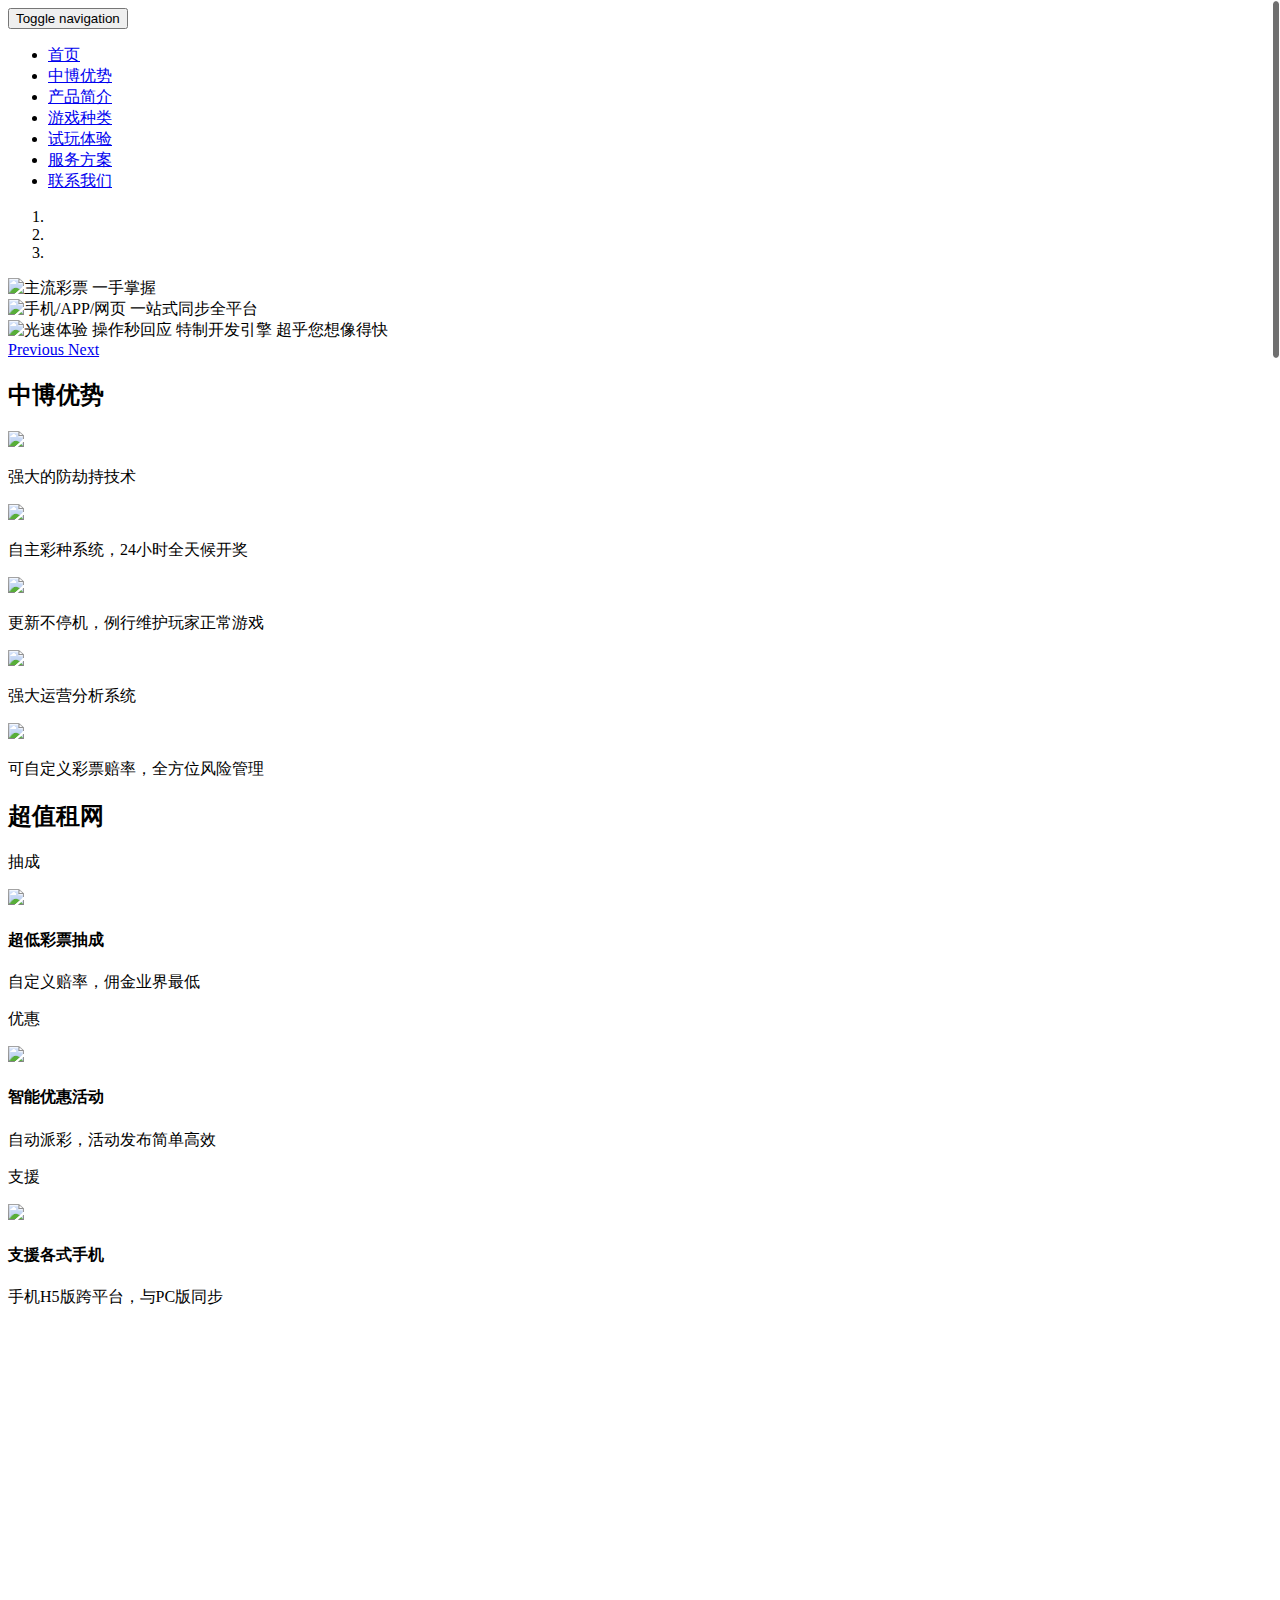
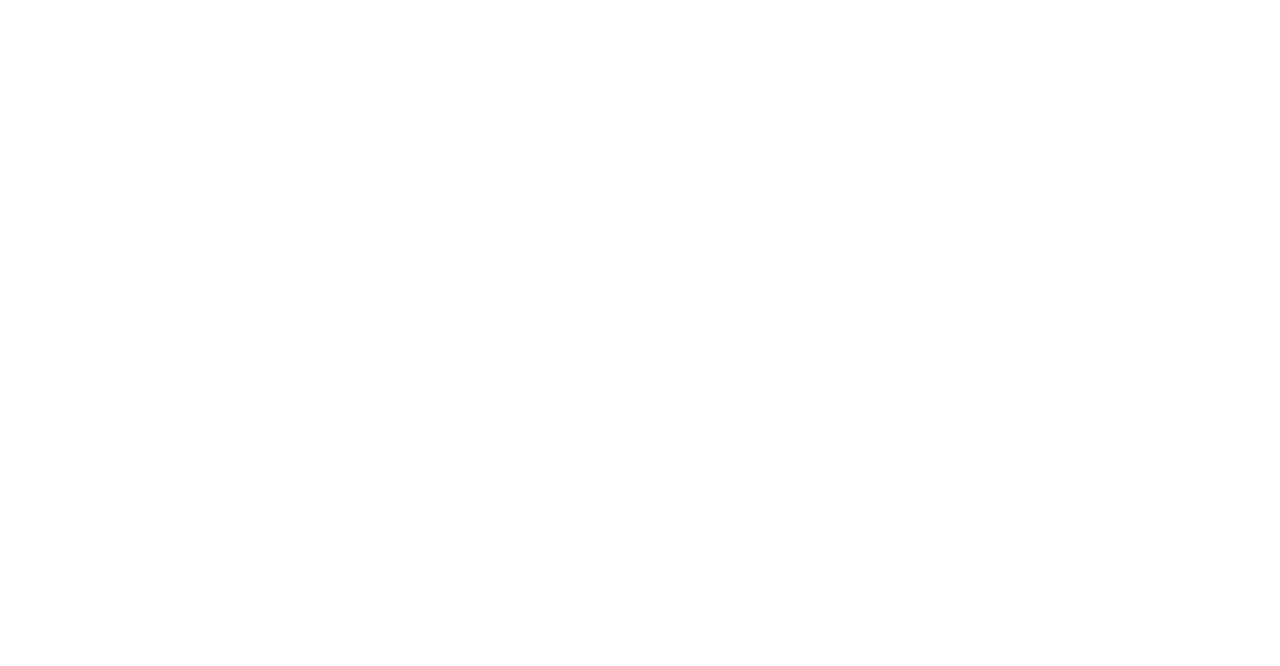
==== index.html @ 129c29d1 "Add files via upload" ====
<!DOCTYPE html>
<html lang="en">

<head>
    <meta charset="UTF-8">
    <meta name="viewport" content="width=device-width, initial-scale=1.0">
    <meta http-equiv="X-UA-Compatible" content="ie=edge">
    <title>中博彩票平台</title>
    <meta name="keyword" content="彩票,中博,中华,博奕,开奖,投注,下注,开奖号码,中奖,六合彩,快3,时时彩,北京赛车,PK10,大乐透,服务,平台,排列3,11选5,中彩网,幸运28">
    <meta name="description" content="中博彩票平台为现今时下最热门,最齐全的彩票游戏平台,借由不断整合市场博彩游戏,并透过多年一流研发团队进行开发,同时也与知名品牌合作,共同发展市场中的最大价值,我们重视客户的需求与意见,完成达成是中博努力的目标">
    <link rel="shortcut icon" href="images/common/web_ico.png" type="image/png" />
    <link href="css/bootstrap.css" rel="stylesheet">
    <link rel="stylesheet" href="css/animate.css">
    <link rel="stylesheet" href="css/style.css">

    <!-- Global site tag (gtag.js) - Google Analytics -->
    <script async src="https://www.googletagmanager.com/gtag/js?id=UA-113128826-1"></script>
    <script>
    window.dataLayer = window.dataLayer || [];
    function gtag(){dataLayer.push(arguments);}
    gtag('js', new Date());

    gtag('config', 'UA-113128826-1');
    </script>
</head>

<body>
    <!--Navigation-->
    <div class="wow fadeIn navbar navbar-custom navbar-default navbar-fixed-top" role="navigation">
        <div class="container-fluid">
            <div class="navbar-header">
                <button class="navbar-toggle" type="button" data-toggle="collapse" data-target=".navbar-collapse">
                    <span class="sr-only">Toggle navigation</span>
                    <span class="icon-bar"></span>
                    <span class="icon-bar"></span>
                    <span class="icon-bar"></span>
                </button>
                <a class="navbar-brand" href="index.html">
                    <img src="images/common/cblogo.png" alt="">
                </a>
            </div>
            <div class="navbar-collapse collapse">
                <ul class="nav navbar-nav navbar-right">
                    <li>
                        <a href="index.html" class="active">首页</a>
                    </li>
                    <li>
                        <a href="advantages.html">中博优势</a>
                    </li>
                    <li>
                        <a href="renovation.html">产品简介</a>
                    </li>
                    <li>
                        <a href="games.html">游戏种类</a>
                    </li>
                    <li>
                        <a href="http://cb168168.com/register?key=24080112" target="_blank" class="m_hover_none">试玩体验</a>
                    </li>
                    <li>
                        <a href="service.html">服务方案</a>
                    </li>
                    <li>
                        <a href="contact.html">联系我们</a>
                    </li>
                </ul>
            </div>
        </div>
    </div>

    <!-- Carousel -->
    <div id="carousel-example-generic" class="wow fadeIn carousel slide" data-ride="carousel">
        <!-- Indicators -->
        <ol class="carousel-indicators">
            <li data-target="#carousel-example-generic" data-slide-to="0" class="active"></li>
            <li data-target="#carousel-example-generic" data-slide-to="1"></li>
            <li data-target="#carousel-example-generic" data-slide-to="2"></li>
        </ol>

        <!-- Wrapper for slides -->
        <div class="carousel-inner" role="listbox">
            <div class="item active">
                <img src="images/carousel/carousel-01.png" alt="主流彩票  一手掌握">
            </div>
            <div class="item">
                <img src="images/carousel/carousel-02.png" alt="手机/APP/网页   一站式同步全平台">
            </div>
            <div class="item">
                <img src="images/carousel/carousel-03.png" alt="光速体验  操作秒回应  特制开发引擎  超乎您想像得快">
            </div>
        </div>

        <!-- Controls -->
        <a class="left carousel-control" href="#carousel-example-generic" role="button" data-slide="prev">
            <span class="glyphicon glyphicon-chevron-left" aria-hidden="true"></span>
            <span class="sr-only">Previous</span>
        </a>
        <a class="right carousel-control" href="#carousel-example-generic" role="button" data-slide="next">
            <span class="glyphicon glyphicon-chevron-right" aria-hidden="true"></span>
            <span class="sr-only">Next</span>
        </a>
    </div>

    <!-- cb Advantages -->
    <section class="wow fadeInDown advantage" data-wow-delay="0.2s">
        <div class="container text-center">
            <h2 class="wow fadeInDown title text-red border-btm-red3" data-wow-delay="0.4s">中博优势</h2>
            <div class="wow fadeInUp content" data-wow-delay="0.6s">
                <div class="icon5">
                    <img src="images/icons/icon_ad01.png" class="img-responsive">
                    <p>强大的防劫持技术</p>
                </div>
                <div class="icon5">
                    <img src="images/icons/icon_ad02.png" class="img-responsive">
                    <p>自主彩种系统，24小时全天候开奖</p>
                </div>
                <div class="icon5">
                    <img src="images/icons/icon_ad03.png" class="img-responsive">
                    <p>更新不停机，例行维护玩家正常游戏</p>
                </div>
                <div class="icon5">
                    <img src="images/icons/icon_ad04.png" class="img-responsive">
                    <p>强大运营分析系统</p>
                </div>
                <div class="icon5">
                    <img src="images/icons/icon_ad05.png" class="img-responsive">
                    <p>可自定义彩票赔率，全方位风险管理</p>
                </div>
            </div>
        </div>
    </section>

    <!-- cb Net -->
    <section class="wow fadeInDown net" data-wow-delay="0.2s">
        <div class="container text-center">
            <h2 class="wow fadeInDown title text-gold border-btm-gold3" data-wow-delay="0.4s">超值租网</h2>
            <div class="wow fadeInUp content row" data-wow-delay="0.6s">
                <div class="col-sm-4 col-xs-12">
                    <div class="item-check col-xs-12">
                        <p class="tag">抽成</p>
                        <div class="CoverImage">
                            <img src="images/blurimg_01.png">
                        </div>
                        <h4 class="text-pink">超低彩票抽成</h4>
                        <p>自定义赔率，佣金业界最低</p>
                    </div>
                </div>
                <div class="col-sm-4 col-xs-12">
                    <div class="item-check col-xs-12">
                        <p class="tag">优惠</p>
                        <div class="CoverImage">
                            <img src="images/blurimg_02.png">
                        </div>
                        <h4 class="text-pink">智能优惠活动</h4>
                        <p>自动派彩，活动发布简单高效</p>
                    </div>
                </div>
                <div class="col-sm-4 col-xs-12">
                    <div class="item-check col-xs-12">
                        <p class="tag">支援</p>
                        <div class="CoverImage">
                            <img src="images/blurimg_03.png">
                        </div>
                        <h4 class="text-pink">支援各式手机</h4>
                        <p>手机H5版跨平台，与PC版同步</p>
                    </div>
                </div>
            </div>

            <a href="service.html" class="wow fadeInUp btn-gold" data-wow-delay="0.8s">
                More
            </a>
        </div>
    </section>

    <!-- cb Payment -->
    <section class="wow fadeInDown payment" data-wow-delay="0.2s">
        <div class="container text-center">
            <h2 class="wow fadeInDown title text-red border-btm-red3" data-wow-delay="0.4s">便捷入款</h2>
            <div class="wow fadeInUp content row" data-wow-delay="0.6s">
                <div class="col-sm-4 col-xs-12">
                    <div class="item-book col-xs-12 text-white">
                        <div class="text-center">
                            <h4>提款安全快速</h4>
                            <p>DRAW SAFETY</p>
                        </div>
                    </div>
                </div>
                <div class="col-sm-4 col-xs-12">
                    <div class="item-book col-xs-12 text-white">
                        <div class="text-center">
                            <h4>快速充值中心</h4>
                            <p>RECHARGE FASTLY</p>
                        </div>
                    </div>
                </div>
                <div class="col-sm-4 col-xs-12">
                    <div class="item-book col-xs-12 text-white">
                        <div class="text-center">
                            <h4>支付快速接入</h4>
                            <p>PAY QUICKLY</p>
                        </div>
                    </div>
                </div>
            </div>
        </div>
    </section>

    <!-- cb Service -->
    <section class="wow fadeInDown service" data-wow-delay="0.2s">
        <div class="container text-center">
            <h2 class="wow fadeInDown title text-gold border-btm-gold3" data-wow-delay="0.4s">全方位服务</h2>
            <div class="wow fadeInUp content" data-wow-delay="0.6s">
                <div class="icon4">
                    <img src="images/icons/icon_service01.png" class="img-responsive">
                    <b class="text-gold">专业团队</b>
                    <p class="text-white">十数年研发团队，十五年网络安全团队，亚洲一流的博彩团队，中博顶级团队阵容将是您坚强的后盾</p>
                </div>
                <div class="icon4">
                    <img src="images/icons/icon_service02.png" class="img-responsive">
                    <b class="text-gold">产品多样</b>
                    <p class="text-white">中博多年来不断整合市场博彩游戏，为游戏商整合接口的同时，为站点上用户提供更多产品选择</p>
                </div>
                <div class="icon4">
                    <img src="images/icons/icon_service03.png" class="img-responsive">
                    <b class="text-gold">持续创新</b>
                    <p class="text-white">中博产品团队不断探索市场方向、智能优惠活动等，均为行业首创</p>
                </div>
                <div class="icon4">
                    <img src="images/icons/icon_service04.png" class="img-responsive">
                    <b class="text-gold">贴心服务</b>
                    <p class="text-white">中博将为您配置一对一的VIP商务经理，随时聆听您的意见，您所要的都是中博努力的方向</p>
                </div>
            </div>
        </div>
    </section>

    <!-- Footer -->
    <div class="wow fadeIn footer">
        <div class="wow fadeInDown section-red text-white" data-wow-delay="0.2s">
            <div class="container text-left">
                <div class="row">
                    <div class="col-md-8 col-sm-7 col-xs-12">
                        <div class="footer-logo">
                            <img src="images/common/cblogo.png" alt="中博彩票">
                        </div>
                        <div class="footer-content">
                            <p>与合作伙伴共同创造最大价值是中博彩票努力不懈的目标，中博与知名品牌合作，中博亦乐于携手新兴品牌共同发展</p>
                            <p class="text-yellow">期待与您齐心经营，共创未来</p>
                        </div>

                    </div>

                    <div class="col-md-4 col-sm-5 col-xs-12">
                        <div class="logo-ft">
                            <a href="http://www.op666666.com/index.html" target="_blank"><img src="images/common/logo_ft_op.png"></a>
                            <a href="https://cbaward.com" target="_blank"><img src="images/common/logo_ft_cbplatform.png"></a>
                        </div>
                        <p class="contact">Skype：
                            <a href="skype:live:cbgame88?call" class="text-yellow">live:cbgame88</a>
                        </p>
                        <p class="contact">Mail：
                            <a href="mailto:cbgame88@gmail.com" class="text-yellow">cbgame88@gmail.com</a>
                        </p>
                    </div>
                </div>
            </div>
        </div>

        <div class="section-brown text-white">
            <div class="container text-center">
                <p>COPYRIGHT © 2018 CHINA BET PLATFORM ALL RIGHTS RESERVED</p>
            </div>
        </div>
    </div>
    <a href="#" class="toTop" href="# " title="top ">
        <span>
            <p>
                <i class="glyphicon glyphicon-menu-up" aria-hidden="true"></i>
            </p>
        </span>
    </a>
</body>
<script src="js/jquery-2.1.0.min.js"></script>
<script src="js/bootstrap.min.js"></script>
<script src="js/jquery.nicescroll.min.js"></script>
<script src="js/wow.min.js"></script>
<script src="js/script.js"></script>

</html>
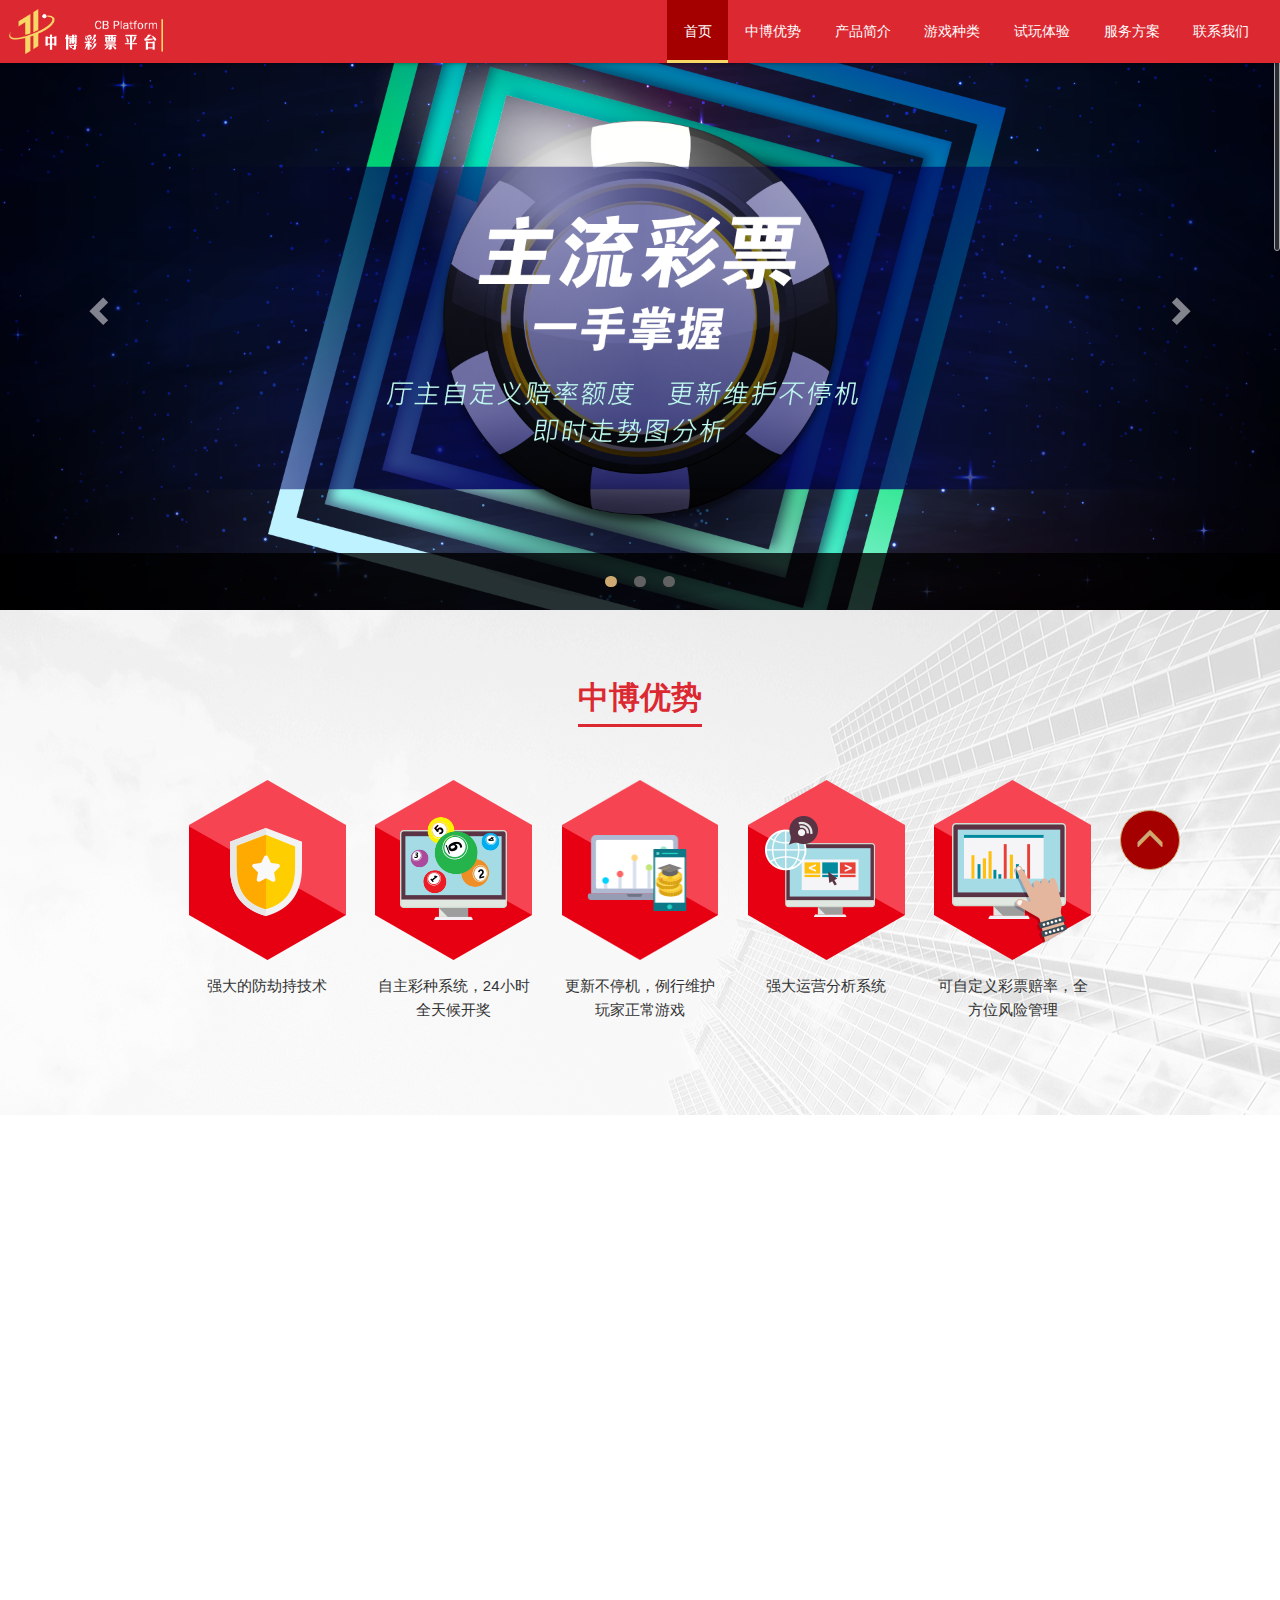
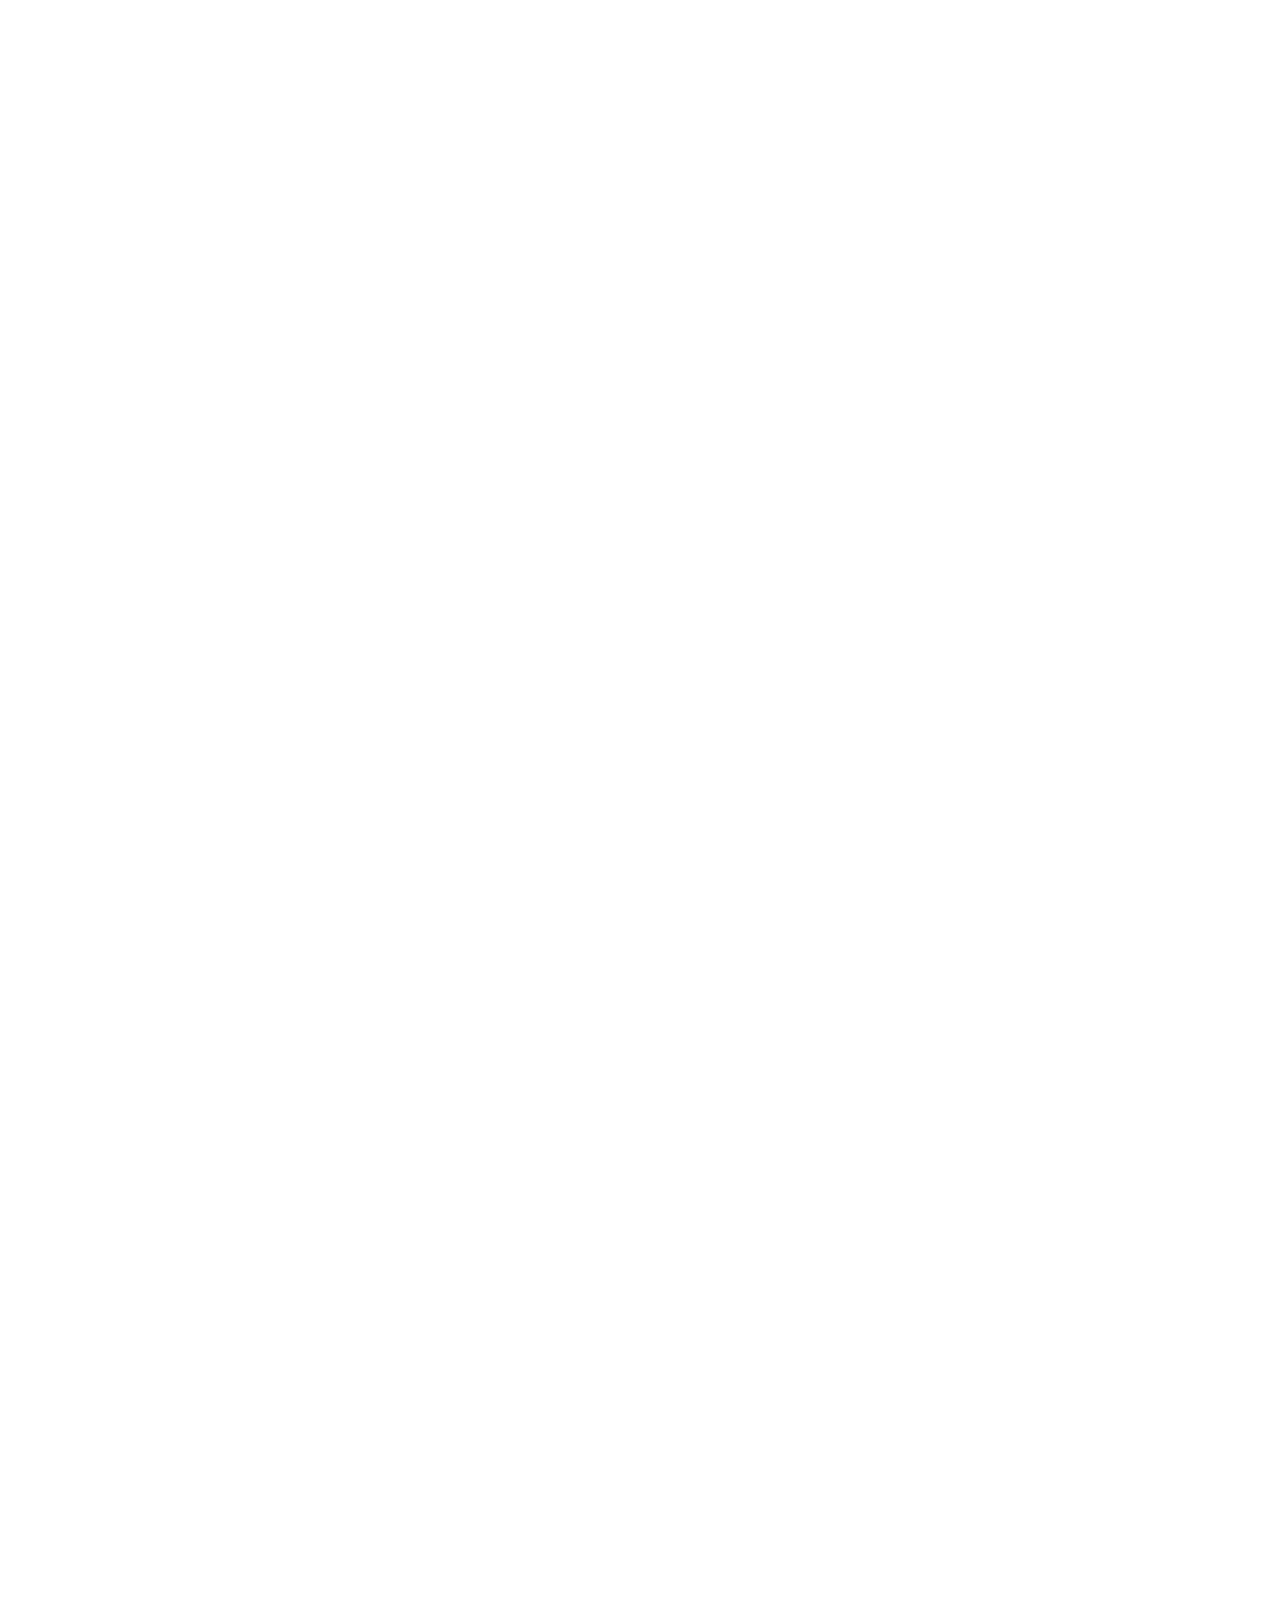
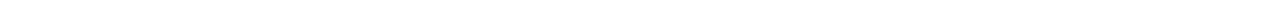
==== commit 58fc1b21: "Solve problem that the first icon wasn't show up" ====
--- a/index.html
+++ b/index.html
@@ -106,7 +106,7 @@
             <h2 class="wow fadeInDown title text-red border-btm-red3" data-wow-delay="0.4s">中博优势</h2>
             <div class="wow fadeInUp content" data-wow-delay="0.6s">
                 <div class="icon5">
-                    <img src="images/icons/icon_ad01.png" class="img-responsive">
+                    <img src="images/icons/icon_ad00.png" class="img-responsive">
                     <p>强大的防劫持技术</p>
                 </div>
                 <div class="icon5">
--- a/css/style.css
+++ b/css/style.css
@@ -0,0 +1,1319 @@
+@charset "UTF-8";
+/* General */
+/* line 4, ../sass/_layout.sass */
+body {
+  font-family: "微軟正黑體", Arial, Helvetica, sans-serif;
+}
+
+/* line 7, ../sass/_layout.sass */
+body, html {
+  width: 100%;
+}
+
+/* line 10, ../sass/_layout.sass */
+p {
+  font-size: 15px;
+  line-height: 1.6;
+}
+@media only screen and (max-width: 480px) {
+  /* line 10, ../sass/_layout.sass */
+  p {
+    font-size: 14px;
+    padding: 0;
+    margin: 0;
+  }
+}
+
+/* Top Banner */
+/* line 19, ../sass/_layout.sass */
+.topbnr {
+  position: relative;
+  padding: 0;
+}
+@media only screen and (max-width: 768px) {
+  /* line 19, ../sass/_layout.sass */
+  .topbnr {
+    margin-top: 3.5em;
+    overflow-x: hidden;
+  }
+}
+
+/* line 25, ../sass/_layout.sass */
+button {
+  border: none;
+  outline: none;
+  box-sizing: border-box;
+  transition: background 0.5s;
+}
+/* line 30, ../sass/_layout.sass */
+button:hover {
+  transition: background 0.5s;
+}
+
+/* line 33, ../sass/_layout.sass */
+section {
+  padding: 3em 0 5em 0;
+}
+@media only screen and (max-width: 768px) {
+  /* line 33, ../sass/_layout.sass */
+  section {
+    padding: 1em 0;
+  }
+}
+
+/* line 38, ../sass/_layout.sass */
+h2.title {
+  display: inline-block;
+  font-size: 2.2em;
+  font-weight: bold;
+  padding: 0.3em 0;
+  margin-bottom: 1.3em;
+}
+@media only screen and (max-width: 480px) {
+  /* line 38, ../sass/_layout.sass */
+  h2.title {
+    font-size: 2em;
+  }
+}
+
+/* line 47, ../sass/_layout.sass */
+h4 {
+  font-size: 1.6em;
+  font-weight: bold;
+}
+
+/* line 51, ../sass/_layout.sass */
+.section-red {
+  background-color: #a40000;
+}
+
+/* line 54, ../sass/_layout.sass */
+.section-brown {
+  background-color: #2b1310;
+}
+
+/* General text color */
+/* line 59, ../sass/_layout.sass */
+.text-white {
+  color: #fff;
+}
+
+/* line 62, ../sass/_layout.sass */
+.text-red {
+  color: #dc2831;
+}
+
+/* line 65, ../sass/_layout.sass */
+.text-pink {
+  color: #f74452;
+}
+
+/* line 68, ../sass/_layout.sass */
+.text-yellow {
+  color: #f7d766;
+}
+
+/* line 71, ../sass/_layout.sass */
+.text-gold {
+  color: #cfa972;
+}
+
+/* General border setting */
+/* line 76, ../sass/_layout.sass */
+.border-btm-red3 {
+  border-bottom: 3px solid #dc2831;
+}
+
+/* line 79, ../sass/_layout.sass */
+.border-btm-gold3 {
+  border-bottom: 3px solid #cfa972;
+}
+
+/* General icons setting */
+/* icon3 */
+/* line 84, ../sass/_layout.sass */
+.icon3 {
+  width: 29%;
+  padding: 1vw;
+}
+
+/* icon4 */
+/* line 89, ../sass/_layout.sass */
+.icon4 {
+  width: 21%;
+  padding: 2vw;
+}
+
+/* icon5 */
+/* line 94, ../sass/_layout.sass */
+.icon5 {
+  width: 16%;
+  padding: 1vw;
+}
+
+/* icon6 */
+/* line 99, ../sass/_layout.sass */
+.icon6 {
+  width: 15%;
+  padding: 1vw;
+}
+
+/* line 103, ../sass/_layout.sass */
+.icon3, .icon4, .icon5, .icon6 {
+  display: inline-table;
+  margin: 0;
+}
+@media only screen and (max-width: 480px) {
+  /* line 103, ../sass/_layout.sass */
+  .icon3, .icon4, .icon5, .icon6 {
+    display: inline-table;
+    width: 45%;
+    padding: 1.5vh;
+  }
+}
+
+/* line 111, ../sass/_layout.sass */
+.icon3 img, .icon4 img, .icon5 img, .icon6 img {
+  width: 100%;
+  margin-bottom: 1em;
+}
+
+/* Navigation */
+/* line 117, ../sass/_layout.sass */
+.navbar-default {
+  border: none;
+  box-shadow: 0 0.1em 0.3em rgba(0, 0, 0, 0.4);
+}
+
+/* line 121, ../sass/_layout.sass */
+.navbar-custom {
+  height: 4.5em;
+  font-size: 1em;
+  background-color: #dc2831;
+  position: fixed;
+}
+@media only screen and (max-width: 786px) {
+  /* line 121, ../sass/_layout.sass */
+  .navbar-custom {
+    height: 3.5em;
+    font-size: 1em;
+  }
+}
+
+/* line 130, ../sass/_layout.sass */
+.navbar-brand {
+  padding: 0.5em;
+}
+/* line 132, ../sass/_layout.sass */
+.navbar-brand img {
+  height: 2.5em;
+}
+@media only screen and (max-width: 786px) {
+  /* line 132, ../sass/_layout.sass */
+  .navbar-brand img {
+    height: 2em;
+  }
+}
+
+/* line 138, ../sass/_layout.sass */
+.navbar-nav {
+  height: 4.5em;
+  padding: 0 1em 0 0;
+}
+/* 0131 Header 768px pad環境修正 */
+@media only screen and (max-width: 768px) {
+  .navbar-nav {
+    padding: 0;
+  }
+}
+@media only screen and (max-width: 768px) {
+  /* line 138, ../sass/_layout.sass */
+  .navbar-nav {
+    width: 100%;
+    height: auto;
+    margin: 0;
+    padding: 0;
+  }
+}
+
+/* line 146, ../sass/_layout.sass */
+.navbar-default .navbar-nav > li > a {
+  line-height: 2.5;
+  padding: 1em 1.2em;
+  color: #fff;
+  background-color: #dc2831;
+}
+/* 0131 Header 1024px pad環境修正 */
+@media only screen and (max-width: 1024px) {
+  .navbar-default .navbar-nav > li > a {
+    padding: 1em 1.1em;
+  }
+}
+@media only screen and (max-width: 480px) {
+  /* line 146, ../sass/_layout.sass */
+  .navbar-default .navbar-nav > li > a {
+    padding: 0.5em 1.2em;
+    background-color: #f74452;
+  }
+}
+/* line 154, ../sass/_layout.sass */
+.navbar-default .navbar-nav > li > a:visited {
+  line-height: 2.5;
+  padding: 1em 1.2em;
+  color: #fff;
+  box-shadow: none;
+  background-color: #dc2831;
+}
+/* line 159, ../sass/_layout.sass */
+.navbar-default .navbar-nav > li > a:hover, .navbar-default .navbar-nav > li > a:active {
+  color: #fff;
+  background-color: #a40000;
+  box-shadow: inset 0 -3px 0px #f7d766;
+  transition: all 0.5s;
+}
+
+/* line 165, ../sass/_layout.sass */
+.navbar-default .navbar-nav > li > a.active {
+  background-color: #a40000;
+  box-shadow: inset 0 -3px 0px #f7d766;
+}
+@media only screen and (max-width: 768px) {
+  /* line 169, ../sass/_layout.sass */
+  .navbar-default .navbar-nav > li > a, .navbar-default .navbar-nav > li > a:visited {
+    padding: 0.5em 1.2em;
+    background-color: #f74452;
+  }
+  .navbar-default .navbar-nav > li > a.m_hover_none:hover{
+    box-shadow: none;
+  }
+  .navbar-default .navbar-nav > li > a.active {
+    background-color: #a40000;
+    box-shadow: none; 
+  }
+}
+
+@media only screen and (max-width: 786px) {
+  /* line 174, ../sass/_layout.sass */
+  .navbar-default .navbar-toggle, .navbar-default .navbar-toggle:hover, .navbar-default .navbar-toggle:focus {
+    border-color: #f7d766;
+    padding: 0.6em 10px;
+    background-color: transparent;
+  }
+  .navbar-toggle{
+    margin-top: 0.6em;
+    margin-bottom: 0.6em;
+  }
+}
+
+@media only screen and (max-width: 786px) {
+  /* line 180, ../sass/_layout.sass */
+  .navbar-default .navbar-toggle .icon-bar {
+    width: 20px;
+    background-color: #f7d766;
+  }
+}
+
+@media only screen and (max-width: 786px) {
+  /* line 184, ../sass/_layout.sass */
+  .navbar-default .navbar-collapse {
+    padding: 0;
+    border: none;
+  }
+}
+
+/* line 189, ../sass/_layout.sass */
+.renovation, .game {
+  background-image: url("../images/background/bk_index_01.png");
+  background-repeat: no-repeat;
+  background-position: center;
+  background-size: cover;
+}
+
+/* line 194, ../sass/_layout.sass */
+.renovation .content, .servicePage01 .content {
+  max-width: 940px;
+  min-height: 10vw;
+  margin: 0 auto;
+}
+
+/* General item-check setting */
+/* line 201, ../sass/_layout.sass */
+.item-check {
+  height: 20em;
+  padding: 0;
+  padding-bottom: 1em;
+  background: #fff;
+  margin-bottom: 2em;
+  box-shadow: 2px 2px 5px rgba(0, 0, 0, 0.3);
+}
+@media only screen and (max-width: 480px) {
+  /* line 201, ../sass/_layout.sass */
+  .item-check {
+    height: auto;
+  }
+}
+/* line 210, ../sass/_layout.sass */
+.item-check .tag {
+  position: absolute;
+  z-index: 333;
+  max-width: 30%;
+  padding: 0.5em 1em 0.6em 0.9em;
+  margin: 0;
+  color: #fff;
+  background-color: #f74452;
+}
+/* line 218, ../sass/_layout.sass */
+.item-check img {
+  width: 120%;
+  margin: -1.5em 0 0 -2em;
+  filter: blur(2px);
+  object-fit: cover;
+  transition: all 0.5s;
+}
+/* line 224, ../sass/_layout.sass */
+.item-check:hover img {
+  filter: blur(0px);
+  transition: all 0.5s;
+  cursor: pointer;
+}
+/* line 228, ../sass/_layout.sass */
+.item-check .CoverImage {
+  display: block;
+  max-height: 11em;
+  margin-bottom: 1.5em;
+  overflow: hidden;
+}
+/* line 233, ../sass/_layout.sass */
+.item-check .CoverImage:before {
+  content: "";
+  display: block;
+}
+/* line 236, ../sass/_layout.sass */
+.item-check p {
+  padding: 0 2em;
+}
+
+/* Footer */
+/* line 242, ../sass/_layout.sass */
+.footer .section-red {
+  padding: 3em 0;
+}
+@media only screen and (max-width: 480px) {
+  /* line 242, ../sass/_layout.sass */
+  .footer .section-red {
+    padding: 3em 0 3em 0;
+  }
+}
+/* line 246, ../sass/_layout.sass */
+.footer .section-brown {
+  padding: 1.5em 0.8em 1em;
+}
+/* line 248, ../sass/_layout.sass */
+.footer p {
+  padding: 0;
+  margin: 0 0 0.5em 0;
+}
+
+/* line 252, ../sass/_layout.sass */
+.footer-content, .footer-logo, .footer .contact {
+  padding: 0 1em;
+}
+
+/* line 255, ../sass/_layout.sass */
+.footer-content {
+  margin-bottom: 2em;
+}
+@media only screen and (max-width: 480px) {
+  /* line 255, ../sass/_layout.sass */
+  .footer-content {
+    margin-bottom: 2em;
+  }
+}
+
+/* line 260, ../sass/_layout.sass */
+.footer-logo img {
+  width: 32%;
+  margin-bottom: 1em;
+}
+@media only screen and (max-width: 480px) {
+  /* line 260, ../sass/_layout.sass */
+  .footer-logo img {
+    display: block;
+    margin: 0 auto 1em;
+    width: 78vw;
+  }
+}
+
+/* line 267, ../sass/_layout.sass */
+.logo-ft {
+  padding: 0 0.5em;
+  margin-bottom: 1em;
+}
+.logo-ft img{
+  height: 3.5em;
+  margin-right: 1em;
+}
+@media only screen and (max-width: 480px) {
+  /* line 267, ../sass/_layout.sass */
+  .logo-ft {
+    text-align: center;
+    height: auto;
+  }
+}
+@media only screen and (max-width: 325px) {
+  /* line 272, ../sass/_layout.sass */
+  .logo-ft img {
+    height: 2.8em;
+  }
+}
+/* line 275, ../sass/_layout.sass */
+.logo-ft img:hover {
+  cursor: pointer;
+  -webkit-filter: grayscale(100%);
+  filter: grayscale(100%);
+}
+
+/* line 281, ../sass/_layout.sass */
+.footer p a:link, .footer p a.text-yellow:visited {
+  color: #f7d766;
+  text-decoration: none;
+}
+.footer p a.text-yellow:hover, .footer p a.text-yellow:active {
+  color: #f7d766;
+  font-weight: bold;
+  text-decoration: none;
+}
+
+/* BacktoTop */
+/* line 291, ../sass/_layout.sass */
+.toTop span {
+  position: fixed;
+  bottom: 0.5em;
+  right: 4em;
+  font-size: 20px;
+  text-align: center;
+  line-height: 35px;
+  font-weight: bolder;
+  z-index: 999;
+  width: 4em;
+  height: 4em;
+}
+/* line 301, ../sass/_layout.sass */
+.toTop p {
+  border: 0.1em solid #cfa972;
+  border-radius: 50%;
+  text-align: center;
+  background-color: #a40000;
+  color: #cfa972;
+  width: 4em;
+  height: 4em;
+}
+/* line 308, ../sass/_layout.sass */
+.toTop p:hover {
+  border: 0.1em solid #f7d766;
+  background-color: #e60012;
+  color: #f7d766;
+}
+/* line 312, ../sass/_layout.sass */
+.toTop i {
+  font-size: 2em;
+  line-height: 1.9em;
+}
+
+@media only screen and (max-width: 480px) {
+  /* line 288, ../sass/_layout.sass */
+  .toTop span {
+    position: fixed;
+    bottom: 4.5em;
+    right: 0.5em;
+    font-size: 15px;
+  }
+}
+/* line 1, ../sass/_advantages.sass */
+.heightCenter {
+  margin: 4vw auto;
+}
+
+/* line 4, ../sass/_advantages.sass */
+.adsection {
+  background-image: url("../images/background/bk_index_01.png");
+  background-repeat: no-repeat;
+  background-position: center;
+  background-size: cover;
+}
+/* line 7, ../sass/_advantages.sass */
+.adsection .icon5 {
+  width: 18%;
+}
+@media only screen and (max-width: 480px) {
+  /* line 7, ../sass/_advantages.sass */
+  .adsection .icon5 {
+    width: 45%;
+    padding: 1.5vh;
+  }
+}
+/* line 12, ../sass/_advantages.sass */
+.adsection .content {
+  padding: 0 4vw;
+}
+
+/* line 14, ../sass/_advantages.sass */
+.mobile {
+  background-color: #eee;
+  padding-top: 3vw;
+}
+/* line 17, ../sass/_advantages.sass */
+.mobile span {
+  display: block;
+  font-size: 1.4em;
+  font-weight: bold;
+}
+.mobile .text-left p{
+  text-align: center;
+}
+.mobile .icon3 {
+  padding: 1vw 0.5vw;
+}
+@media only screen and (max-width: 1280px) {
+  /* line 21, ../sass/_advantages.sass */
+  .mobile .icon3 {
+    width: 25%;
+    padding: 2vh 2.5vh;
+    text-align: center;
+  }
+  .mobile {
+    text-align: center;
+  }
+  .mobile .text-left{
+    text-align: center;
+  }
+}
+@media only screen and (max-width: 480px) {
+  /* line 21, ../sass/_advantages.sass */
+  .mobile .icon3 {
+    width: 45%;
+    padding: 1.5vh;
+  }
+}
+
+/* line 29, ../sass/_advantages.sass */
+.patent {
+  background: url(../images/background/bk_ad_01.png) no-repeat center;
+}
+.patent .icon3 {
+  padding: 1vw 0.5vw;
+}
+@media only screen and (max-width: 768px) {
+  .patent {
+    text-align: center;
+  }
+  .patent .text-left{
+    text-align: center;
+  }
+  /* line 31, ../sass/_advantages.sass */
+  .patent .icon3 {
+    width: 25%;
+    padding: 2vh 2.5vh;
+  }
+}
+@media only screen and (max-width: 480px) {
+  /* line 31, ../sass/_advantages.sass */
+  .patent .icon3 {
+    width: 45%;
+    padding: 1.5vh;
+  }
+}
+/* Wallet */
+@media only screen and (max-width: 768px) {
+  .wallet {
+    text-align: center;
+    padding-bottom: 1.2em;
+  }
+}
+/* line 39, ../sass/_advantages.sass */
+.discount {
+  background: url(../images/background/bk_ad_02.png) no-repeat center;
+  background-size: cover;
+}
+/* line 42, ../sass/_advantages.sass */
+.discount h4 {
+  font-size: 1.3em;
+}
+/* line 44, ../sass/_advantages.sass */
+.discount .icon3 {
+  width: 18%;
+  padding: 2vh 2.5vh;
+}
+@media only screen and (max-width: 1280px) {
+  /* line 44, ../sass/_advantages.sass */
+  .discount .icon3 {
+    width: 25%;
+  }
+}
+@media only screen and (max-width: 480px) {
+  .discount > .container > p{
+    width: 85%;
+    margin: 0 auto;
+}
+  /* line 44, ../sass/_advantages.sass */
+  .discount .icon3 {
+    display: inline-table;
+    width: 45%;
+    padding: 1.5vh;
+  }
+}
+/* Permission */
+@media only screen and (max-width: 768px) {
+  .permissions {
+    text-align: center;
+    padding-bottom: 1.2em;
+  }
+}
+/* line 57, ../sass/_advantages.sass */
+.business {
+  background-color: #eee;
+}
+
+/* line 60, ../sass/_advantages.sass */
+.maintain {
+  background: url(../images/background/bk_ad_03.png) no-repeat center;
+}
+/* Maintain */
+@media only screen and (max-width: 768px) {
+  .maintain {
+    text-align: center;
+    padding-bottom: 2em;
+  }
+}
+@media only screen and (max-width: 480px) {
+  /* line 60, ../sass/_advantages.sass */
+  .maintain {
+    padding: 1em 0 2.5em;
+  }
+}
+
+/* line 65, ../sass/_advantages.sass */
+.station {
+  background-color: #eee;
+}
+@media only screen and (max-width: 768px) {
+  .station {
+    text-align: center;
+    padding-bottom: 1.2em;
+  }
+}
+/* line 67, ../sass/_advantages.sass */
+.station .container {
+  background: url(../images/imgside/adside_04.png) no-repeat right center;
+}
+@media only screen and (max-width: 768px) {
+  /* line 67, ../sass/_advantages.sass */
+  .station .container {
+    background: none;
+  }
+}
+
+/* line 71, ../sass/_advantages.sass */
+.monitor {
+  background: url(../images/background/bk_ad_04.png) no-repeat center;
+}
+@media only screen and (max-width: 768px) {
+  .monitor, .defense {
+    text-align: center;
+    padding-bottom: 2em;
+  }
+}
+/* General */
+/* line 3, ../sass/_renovation.sass */
+img.topimg {
+  width: 100%;
+}
+@media only screen and (max-width: 480px) {
+  /* line 3, ../sass/_renovation.sass */
+  img.topimg {
+    width: 200vw;
+    margin-left: -50%;
+  }
+}
+
+/* line 8, ../sass/_renovation.sass */
+.top-content {
+  position: absolute;
+  bottom: 0;
+  display: block;
+  width: 100%;
+  z-index: 99;
+  background-color: rgba(0, 0, 0, 0.6);
+  padding: 1em 0;
+}
+/* line 16, ../sass/_renovation.sass */
+.top-content h3, .top-content p {
+  margin: 0;
+  padding: 0;
+  line-height: 1.5;
+}
+/* line 20, ../sass/_renovation.sass */
+.top-content h3 {
+  font-weight: bold;
+}
+@media only screen and (max-width: 1023px) {
+  /* line 20, ../sass/_renovation.sass */
+  .top-content h3 {
+    font-size: 1.2em;
+    line-height: 1;
+  }
+  .top-content p {
+    display: none;
+  }
+}
+
+/* Renovation */
+/* line 31, ../sass/_renovation.sass */
+.payment .content {
+  max-width: 940px;
+  min-height: 10vw;
+  margin: 0 auto;
+}
+
+/* line 37, ../sass/_renovation.sass */
+.renovation > .item3 {
+  background-color: #fff;
+}
+/* line 39, ../sass/_renovation.sass */
+.renovation .item-check {
+  height: 23em;
+}
+
+/* line 1, ../sass/_contact.sass */
+/* 0131 聯繫我們背景與聯繫框RWD問題 1.調整右方百分比數值 */
+.contactUs {
+  background: url(../images/imgside/contactside.png) no-repeat 5% bottom, url(../images/background/bk_contact.png) no-repeat center;
+}
+/* 0131 聯繫我們背景與聯繫框RWD問題 1.增加1440px-1200px設定 2.調整右方數值設定 */
+@media only screen and (max-width: 1440px) {
+  /* line 1, ../sass/_contact.sass */
+  .contactUs {
+    background: url(../images/imgside/contactside.png) no-repeat -4.2em bottom, url(../images/background/bk_contact.png) no-repeat left;
+  }
+}
+/* 0131 聯繫我們背景與聯繫框RWD問題 1.調整max-width從1280px至1200px 2.設定background-size預防990左右之尺寸background不夠高 */
+@media only screen and (max-width: 1200px) {
+  /* line 1, ../sass/_contact.sass */
+  .contactUs {
+    background: none, url(../images/background/bk_contact.png) no-repeat center;
+    background-size:150% 150%;
+  }
+}
+/* line 5, ../sass/_contact.sass */
+.contactUs .contactBox {
+  color: #fff;
+  margin-top: 0.5vw;
+  padding: 0.3vw 1vw;
+  border: 8px solid #c59b61;
+  background-color: #c59b61;
+}
+@media only screen and (max-width: 1280px) {
+  /* line 5, ../sass/_contact.sass */
+  .contactUs .contactBox {
+    padding: 0.3vw 1.5vw;
+  }
+}
+@media only screen and (max-width: 768px) {
+  /* line 5, ../sass/_contact.sass */
+  .contactUs .contactBox {
+    padding: 2vw 3.5vw 1.5vw;
+  }
+}
+/* line 15, ../sass/_contact.sass */
+.contactUs .contactBox .col-md-6:nth-child(1) {
+  padding: 4em;
+  text-align: left;
+}
+@media only screen and (max-width: 1280px) {
+  /* line 15, ../sass/_contact.sass */
+  .contactUs .contactBox .col-md-6:nth-child(1) {
+    padding: 4em 2em;
+  }
+}
+@media only screen and (max-width: 768px) {
+  /* line 15, ../sass/_contact.sass */
+  .contactUs .contactBox .col-md-6:nth-child(1) {
+    padding: 1.5em;
+  }
+}
+/* line 22, ../sass/_contact.sass */
+.contactUs .contactBox .col-md-6:nth-child(1) h4 {
+  text-align: center;
+  margin-bottom: 2vw;
+}
+/* line 25, ../sass/_contact.sass */
+.contactUs .contactBox .col-md-6:nth-child(1) p {
+  color: #fff;
+  padding: 0;
+  line-height: 1.6;
+}
+/* line 29, ../sass/_contact.sass */
+.contactUs .contactBox .col-md-6:nth-child(1) .infor {
+  margin: 2vw 0;
+  line-height: 2;
+}
+/* line 32, ../sass/_contact.sass */
+.contactUs .contactBox .col-md-6:nth-child(2) {
+  background-color: #d0d0d0;
+  padding: 2.6vw 2vw;
+}
+/* line 36, ../sass/_contact.sass */
+.contactUs .contactBox input {
+  color: #444;
+}
+/* line 38, ../sass/_contact.sass */
+.contactUs .contactBox input, .contactUs .contactBox textarea, .contactUs .contactBox button {
+  width: 100%;
+  margin-bottom: 1.2vw;
+  padding: 5px;
+  color: #444;
+}
+/* line 42, ../sass/_contact.sass */
+.contactUs .contactBox button {
+  padding: 1em 0;
+  background-color: #c59b61;
+  color: #fff;
+}
+
+/* line 2, ../sass/_service.sass */
+.servicePage01 {
+  background-image: url("../images/background/bk_service_01.png");
+  background-repeat: no-repeat;
+  background-position: left;
+}
+@media only screen and (max-width: 768px) {
+  .servicePage01 {
+    background-position: center;
+    background-size: auto 120vh;
+  }
+}
+@media only screen and (max-width: 480px) {
+  .servicePage01 {
+    background-image: none;
+    background-color: #eee;
+  }
+}
+/* line 5, ../sass/_service.sass */
+.servicePage01 .item-check {
+  height: 20em;
+  margin-top: 2vw;
+}
+
+/* line 9, ../sass/_service.sass */
+.servicePage02 {
+  background-image: url("../images/background/bk_service_02.png");
+  background-repeat: no-repeat;
+  background-position: center;
+}
+/* line 11, ../sass/_service.sass */
+.servicePage02 .col-md-12 {
+  padding: 0 8vw;
+}
+@media only screen and (max-width: 768px) {
+  /* line 11, ../sass/_service.sass */
+  .servicePage02 .col-md-12 {
+    padding: 0 5vw;
+  }
+}
+/* line 15, ../sass/_service.sass */
+.servicePage02 .icon3 {
+  width: 25%;
+  padding: 2vh 3vh;
+}
+@media only screen and (max-width: 768px) {
+  /* line 15, ../sass/_service.sass */
+  .servicePage02 .icon3 {
+    width: 28%;
+  }
+}
+@media only screen and (max-width: 480px) {
+  /* line 15, ../sass/_service.sass */
+  .servicePage02 .icon3 {
+    display: inline-table;
+    width: 45%;
+    padding: 1.5vh;
+  }
+}
+/* line 24, ../sass/_service.sass */
+.servicePage02 .icon3 h4 {
+  font-size: 1.3em;
+}
+
+/* line 1, ../sass/_game.sass */
+.game {
+  background-image: url("../images/background/bk_index_01.png");
+  background-repeat: no-repeat;
+  background-position: center;
+}
+
+/* line 5, ../sass/_game.sass */
+.game .content {
+  max-width: 800px;
+  min-height: 10vw;
+  margin: 0 auto;
+}
+.game .container > p.game-sub {
+  width: 6em;
+  margin: 1.5em auto 2em;
+  background-color: #dc2831;
+  font-weight: bold;
+  line-height: 2;
+  border-radius: 2em;
+}
+@media only screen and (max-width: 768px) {
+  .game .container > p.game-sub {
+    margin: 1.2em auto 1em;
+  }
+}
+@media only screen and (max-width: 480px) {
+  /* line 5, ../sass/_game.sass */
+  .game .content {
+    max-width: 100vw;
+    margin: 0 auto;
+    padding-top: 1.5em;
+  }
+}
+/* line 13, ../sass/_game.sass */
+/* .game .content:last-child {
+  padding: 0 7em;
+} */
+@media only screen and (max-width: 768px) {
+  /* line 13, ../sass/_game.sass */
+  /* .game .content:last-child,  */
+  .game .content {
+    padding: 0 1em;
+  }
+}
+/* line 17, ../sass/_game.sass */
+.game .container > p {
+  margin: -1.5em auto 2em;
+  width: 50em;
+}
+@media only screen and (max-width: 768px) {
+  /* line 17, ../sass/_game.sass */
+  .game .container > p {
+    margin: 0 auto;
+    width: 90vw;
+  }
+}
+@media only screen and (max-width: 480px) {
+  /* line 17, ../sass/_game.sass */
+  .game .container > p {
+    margin: 0 auto;
+    width: 90vw;
+  }
+}
+
+/* line 27, ../sass/_game.sass */
+.icon-game {
+  margin: 0;
+  padding: 1em 2.5em;
+}
+@media only screen and (max-width: 480px) {
+  /* line 27, ../sass/_game.sass */
+  .icon-game {
+    margin: 0;
+    padding: 0.8em 1.8em;
+  }
+}
+
+/* line 9, ../sass/style.sass */
+h2.title {
+  display: inline-block;
+  font-size: 2.2em;
+  font-weight: bold;
+  padding: 0.3em 0;
+  margin-bottom: 1.3em;
+}
+@media only screen and (max-width: 480px) {
+  /* line 9, ../sass/style.sass */
+  h2.title {
+    font-size: 2em;
+  }
+}
+
+/* line 18, ../sass/style.sass */
+h4 {
+  font-size: 1.6em;
+  font-weight: bold;
+}
+
+/* line 22, ../sass/style.sass */
+.section-red {
+  background-color: #a40000;
+}
+
+/* line 25, ../sass/style.sass */
+.section-brown {
+  background-color: #2b1310;
+}
+
+/* General text color */
+/* line 30, ../sass/style.sass */
+.text-white {
+  color: #fff;
+}
+
+/* line 33, ../sass/style.sass */
+.text-red {
+  color: #dc2831;
+}
+
+/* line 36, ../sass/style.sass */
+.text-pink {
+  color: #f74452;
+}
+
+/* line 39, ../sass/style.sass */
+.text-yellow {
+  color: #f7d766;
+}
+
+/* line 42, ../sass/style.sass */
+.text-gold {
+  color: #cfa972;
+}
+
+/* General border setting */
+/* line 47, ../sass/style.sass */
+.border-btm-red3 {
+  border-bottom: 3px solid #dc2831;
+}
+
+/* line 50, ../sass/style.sass */
+.border-btm-gold3 {
+  border-bottom: 3px solid #cfa972;
+}
+
+/* General Carousel */
+/* line 56, ../sass/style.sass */
+.carousel-inner > .item > img, .carousel-inner > .item > a > img {
+  width: 100%;
+}
+
+/* General button setting */
+/* Gold button */
+/* line 64, ../sass/style.sass */
+.btn-gold {
+  display: block;
+  margin: 0 auto;
+  color: #cfa972;
+  border: 1px solid #cfa972;
+  width: 12em;
+  line-height: 3;
+  text-transform: uppercase;
+}
+@media only screen and (max-width: 480px) {
+  /* line 64, ../sass/style.sass */
+  .btn-gold {
+    margin: 0.5em auto 2.2em;
+  }
+}
+/* line 74, ../sass/style.sass */
+.btn-gold:visited {
+  display: block;
+  margin: 0 auto;
+  color: #cfa972;
+  border: 1px solid #cfa972;
+  width: 12em;
+  line-height: 3;
+  text-transform: uppercase;
+}
+/* line 82, ../sass/style.sass */
+.btn-gold:hover, .btn-gold:active {
+  color: #2b1310;
+  font-weight: bold;
+  background-color: rgba(207, 169, 114, 0.7);
+  text-decoration: none;
+  box-shadow: inset 0 0 10px #cfa972;
+  transition: all 0.5s;
+}
+
+/* Index Carousel */
+@media only screen and (max-width: 480px) {
+  /* line 91, ../sass/style.sass */
+  .carousel {
+    margin-top: 2em;
+  }
+}
+
+/* line 94, ../sass/style.sass */
+ol.carousel-indicators {
+  padding: 0.5em 0;
+  width: 100%;
+  left: 0;
+  bottom: 0;
+  margin-left: 0;
+  margin-bottom: 0;
+  background-color: rgba(0, 0, 0, 0.8);
+  line-height: 1;
+}
+@media only screen and (max-width: 480px) {
+  /* line 94, ../sass/style.sass */
+  ol.carousel-indicators {
+    padding: 0;
+  }
+}
+
+/* line 107, ../sass/style.sass */
+.carousel-indicators li {
+  height: 0.8em;
+  width: 0.8em;
+  margin: 1.1em 0.5em 1em 0.5em;
+  background-color: #626262;
+  border: none;
+}
+@media only screen and (max-width: 480px) {
+  /* line 107, ../sass/style.sass */
+  .carousel-indicators li {
+    height: 0.6em;
+    width: 0.6em;
+    margin: 0.5em 0.3em 0.6em 0.3em;
+    background-color: #626262;
+    border: none;
+  }
+}
+/* line 119, ../sass/style.sass */
+.carousel-indicators .active {
+  height: 0.8em;
+  width: 0.8em;
+  margin: 1.1em 0.5em 1em 0.5em;
+  background-color: #cfa972;
+}
+@media only screen and (max-width: 480px) {
+  /* line 119, ../sass/style.sass */
+  .carousel-indicators .active {
+    height: 0.6em;
+    width: 0.6em;
+    margin: 0.5em 0.3em 0.6em 0.3em;
+    background-color: #cfa972;
+  }
+}
+
+/* Index Advantage */
+/* line 132, ../sass/style.sass */
+.advantage {
+  background-image: url("../images/background/bk_index_01.png");
+  background-repeat: no-repeat;
+  background-position: center;
+}
+
+@media only screen and (max-width: 480px) {
+  /* line 135, ../sass/style.sass */
+  .advantage, .payment {
+    padding: 1em 0;
+    background: #eeeeee;
+    background-image: none;
+  }
+}
+
+/* Index Net */
+/* line 142, ../sass/style.sass */
+.net {
+  background-image: url("../images/background/bk_index_02.png");
+  background-repeat: no-repeat;
+  background-position: center;
+}
+/* line 144, ../sass/style.sass */
+.net .content {
+  max-width: 940px;
+  min-height: 10vw;
+  margin: 0 auto;
+}
+
+/* line 149, ../sass/style.sass */
+.payment .content {
+  max-width: 940px;
+  min-height: 10vw;
+  margin: 0 auto;
+}
+
+/* line 154, ../sass/style.sass */
+.net > .item3 {
+  background-color: #fff;
+}
+
+/* Index Payment */
+/* line 159, ../sass/style.sass */
+.payment {
+  background-image: url("../images/background/bk_index_03.png");
+  background-repeat: no-repeat;
+  background-position: center;
+}
+
+/* line 162, ../sass/style.sass */
+.item-book {
+  position: relative;
+  display: table;
+  width: 100%;
+  height: 20em;
+  margin-bottom: 2em;
+  background-color: #cfa972;
+  box-shadow: inset 1.8em 0px 0px #c0731d;
+}
+
+/* line 171, ../sass/style.sass */
+.payment .col-xs-12:nth-child(2n) .item-book {
+  background-color: #e60012;
+  box-shadow: inset 1.8em 0px 0px #f74452;
+}
+
+/* line 176, ../sass/style.sass */
+.item-book > .text-center {
+  position: absolute;
+  display: table-cell;
+  width: 100%;
+  top: 40%;
+  left: 2%;
+}
+/* line 181, ../sass/style.sass */
+.item-book h4 {
+  font-size: 1.9em;
+}
+/* line 183, ../sass/style.sass */
+.item-book p {
+  font-size: 1.1em;
+}
+/* line 185, ../sass/style.sass */
+.item-book h4, .item-book p {
+  font-weight: bold;
+  margin: 0;
+  line-height: 1.5;
+}
+
+/* Index Serive */
+/* line 192, ../sass/style.sass */
+.service {
+  background-image: url("../images/background/bk_index_04.png");
+  background-repeat: no-repeat;
+  background-position: center;
+}
+/* line 194, ../sass/style.sass */
+.service b {
+  display: block;
+  padding: 0.2em 0 0.5em 0;
+  font-size: 1.5em;
+  line-height: 1.2;
+}
+
+@media only screen and (max-width: 480px) {
+  /* line 200, ../sass/style.sass */
+  .net, .service {
+    padding: 1em 0;
+    background: #2b1310;
+    background-image: none;
+  }
+}
+
+.step-gold{
+  display: inline-block;
+  background-color: #cfa972;
+  line-height: 1.5em;
+  width: 1.5em;
+  border-radius: 50%;
+}